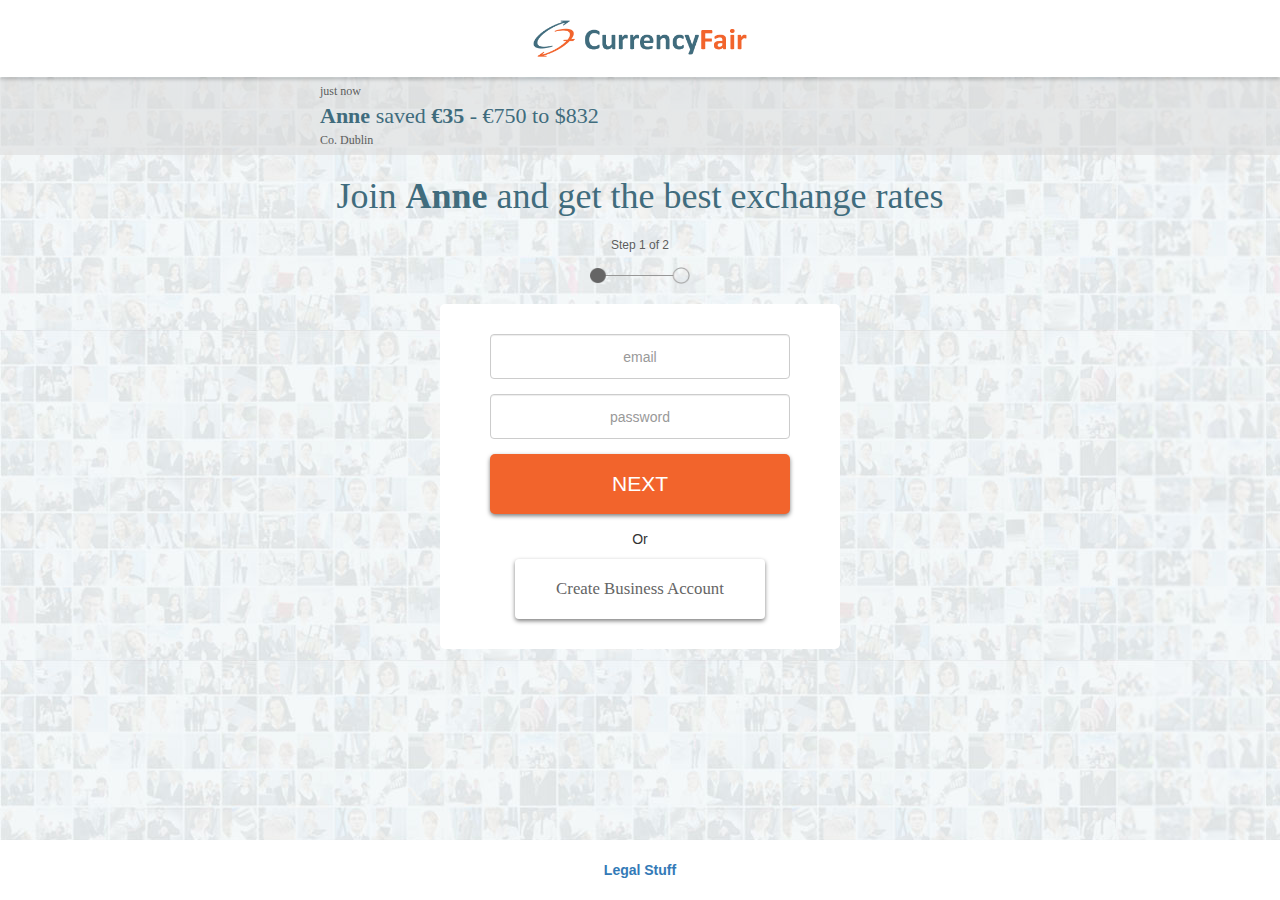
==== page2.html @ f77fafbd "added people collage for Destop BG, added page2.html" ====
<!DOCTYPE html>
<html>
	<head>
		<meta charset="utf-8">
		<meta http-equiv="X-UA-Compatible" content="IE=edge">
		<meta name="viewport" content="width=device-width, initial-scale=1">

		<link rel="stylesheet" type="text/css" href="css/bootstrap.css">
		<link rel="stylesheet" type="text/css" href="css/styles.css">

		<title>Design Challenge</title>

	</head>
	<body>
		<div class="wrapper">
				
			
			<nav class="navbar-default navbar-fixed-top text-center">
				<img src="img/cf-logo.png" height="37">
			</nav>

			<div class="ticker-holder">
				<div class="ticker">
					<p class="ticker-sub">just now</p>
					<p class="ticker-main"><strong>Anne</strong> saved <strong>€35</strong> - €750 to $832</p>
					<p class="ticker-sub">Co. Dublin</p>
				</div>
			</div>


			<div class="headline-holder text-center">
				<h2 class="headline">Join <strong>Anne</strong> and get the best exchange rates</h2>
			</div>


			<div class="page-step-holder text-center">
				<p class="page-step-text">Step 1 of 2</p>
				<img src="img/steps1.png" width=100>
			</div>


			<form class="userform">
				<div class="form-group">
					<input type="email" name="useremail" class="form-control" placeholder="email">
				</div>

				<div class="form-group">
					<input type="password" name="userepass" class="form-control" placeholder="password">
				</div>

				<div class="form-group text-center">
					<button type="submit" class="btn btn-submit">NEXT</button>
				</div>
				
				<div class="text-center">
					<p>Or</p>
				</div>

				<div class="text-center bus-account-holder">
					<button class="btn business-account">Create Business Account</button>
				</div>
				
			</form>

			
		
		</div>


		<footer class="footer text-center">
			<p><a href="#">Legal Stuff</a></p>
		</footer>




	</body>
</html>
---- css/styles.css ----
html {
  position: relative;
  min-height: 100%;
}
body {
  /* Margin bottom by footer height */
  margin-bottom: 60px;
}




.navbar-default {
	padding:20px 0;
	background: #FFFFFF;
	box-shadow: 0px 2px 4px 0px rgba(0,0,0,0.23);
}

.wrapper {
	min-height: calc(100vh - 78px - 60px);
	margin-top: 78px;
}

/* Rectangle: */
.ticker-holder {
	height:77px;
	padding:5px;
	padding-left:15px;
	margin:0;
	background: rgba(215,215,215,0.50);
	font-family: Calibri-Bold;
	font-size: 22px;
	color: #406C7D;
}

.ticker {
	max-width:650px;
	margin:auto;
}

.ticker-main {
	margin:0;
}

.ticker-sub {
	font-family: Calibri;
	font-size: 12px;
	color: #5C5D5D;
	margin:0;
}


.headline-holder {
	margin:20px;
}


.headline {
	font-family: Calibri;
	font-size: 36px;
	color: #406C7D;
	line-height: 42px;
	font-weight: 300
}

.page-step-text {
	font-size: 12px;
	color: #5C5D5D;
}


.userform	{
	margin-top:30px;
	width:100%;
	padding:10px;
	padding-bottom: 45px;
	max-width:400px;
	margin:auto;

}

.form-control {
	text-align:center;
	height:45px;
	max-width:300px;
	margin:auto;
}

.btn-submit {
	width:100%;
	margin:auto;
	max-width:300px;
	height:60px;
	color:white;
	background: #F2642C;
	box-shadow: 0px 2px 4px 0px rgba(0,0,0,0.50);
	border-radius: 5px;
	font-size:1.5em;
	font-weight:300;
}


.bus-account-holder {
	/*padding-bottom:45px;*/
}



.business-account {
	background: #FFFFFF;
	width:250px;
	height:60px;
	box-shadow: 0px 2px 4px 0px rgba(0,0,0,0.50);
	border-radius: 5px 5px 5px 0px 5px;
	/* Create Business Acco: */
	font-family: Calibri;
	font-size: 22px;
	color: #656565;
	font-size:1.2em;
}

.footer {
  position: absolute;
  bottom: 0;
  width: 100%;
  /* Set the fixed height of the footer here */
  height: 60px;
  background-color: #EEF2F3;
}

.footer p {
	line-height: 60px
}


.footer a {
	font-weight: 700
}




/* Small devices (tablets, 768px and up) */
@media (min-width: 768px) {
	body {
	  background: url('../img/people.jpg')
	}

	.footer {
		background-color: white
	}

	.userform {
    background-color: white;
    padding: 30px;
    margin: 20px auto;
    border-radius: 5px;
	}


}
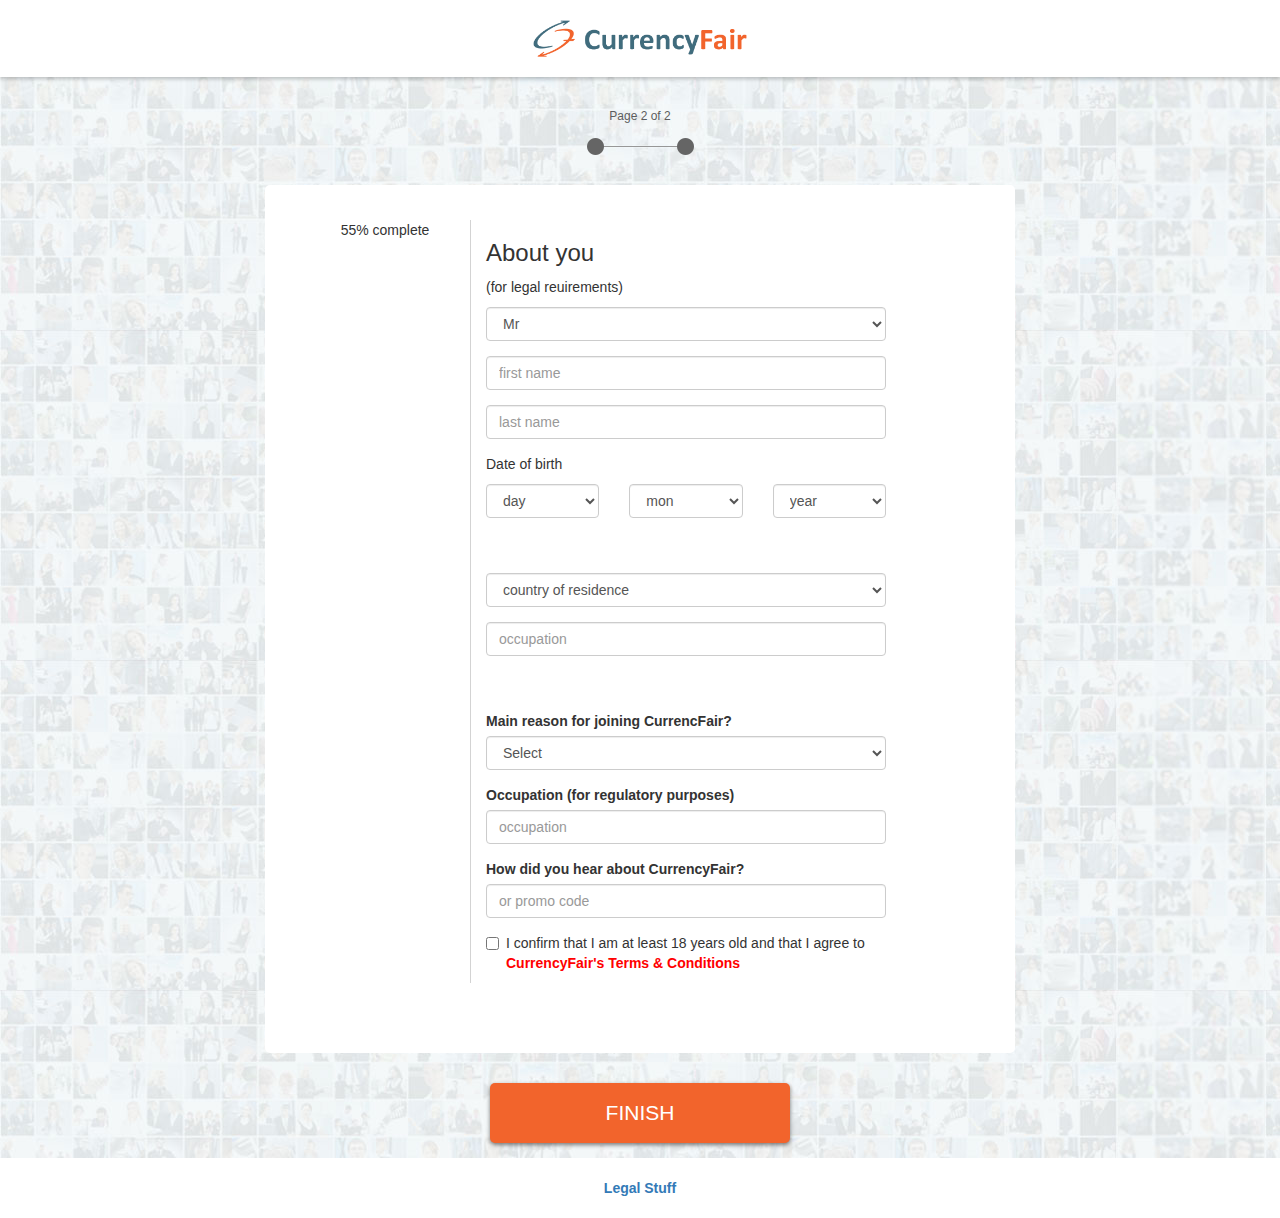
==== commit ef3a1b14: "added steps2 logo, layout on desktop for page2 looks good. maybe some copy at the top to encourage c" ====
--- a/page2.html
+++ b/page2.html
@@ -18,49 +18,158 @@
 			<nav class="navbar-default navbar-fixed-top text-center">
 				<img src="img/cf-logo.png" height="37">
 			</nav>
+<!-- 
+			<div class="row text-center" style="margin-top:110px">
+				<div class="col-xs-12">
+					<h4>You're almost there, we just need a little more info (pesky legal requirements)</h4>
+				</div>
+			</div> -->
 
-			<div class="ticker-holder">
+<!-- 			<div class="ticker-holder">
 				<div class="ticker">
 					<p class="ticker-sub">just now</p>
 					<p class="ticker-main"><strong>Anne</strong> saved <strong>€35</strong> - €750 to $832</p>
 					<p class="ticker-sub">Co. Dublin</p>
 				</div>
+			</div> -->
+
+			<div class="container">
+				<div class="row" style="margin-top:30px">
+					<div class="col-xs-12 text-center">
+						<p class="page-step-text">Page 2 of 2</p>
+						<img src="img/steps2.png">
+					</div>
+				</div>
+
+				<div class="row page2-row" class="">
+					<div class="col-xs-3 text-center">
+						<p class="completion">55% complete</p>
+					</div>
+					<div class="col-xs-9 form-col">
+						<h3>About you</h3>
+						<p>(for legal reuirements)</p>
+						<form class="form2">
+							<fieldset>
+								<div class="form-group">
+									<select class="form-control">
+										<option>Mr</option>
+										<option>Ms</option>
+										<option>Mrs</option>
+										<option>Miss</option>
+									</select>
+								</div>
+
+								<div class="form-group">
+									<input type="text" name="user-firstname" class="form-control" placeholder="first name">
+								</div>
+
+								<div class="form-group">
+									<input type="text" name="user-lastname" class="form-control" placeholder="last name">
+								</div>
+
+								<!-- <div class="form-group">
+									<input type="text" name="user-dob" class="form-control" placeholder="date of birth dd/mm/yyyy">
+								</div> -->
+
+								<div class="row form-group">
+								<p style="margin-left:15px">Date of birth</p>
+									<div class="col-xs-4">
+											<select class="form-control">
+												<option disabled selected>day</option>
+												<option>1</option>
+												<option>2</option>
+											</select>
+										</label>
+									</div>
+									<div class="col-xs-4">
+										<select class="form-control">
+											<option disabled selected>mon</option>
+											<option>Jan</option>
+											<option>Feb</option>
+										</select>
+									</div>
+									<div class="col-xs-4">
+										<select class="form-control">
+											<option disabled selected>year</option>
+											<option>1987</option>
+											<option>1988</option>
+										</select>
+									</div>
+								</div>
+							</fieldset>
+
+							<div class="form-spacer">
+							</div>
+
+							<fieldset>
+								<div class="form-group">
+									<select class="form-control">
+										<option disabled selected>country of residence</option>
+										<option>Ireland</option>
+										<option>United Kingdom</option>
+										<option>Etc</option>
+									</select>
+								</div>
+
+								<div class="form-group">
+									<input type="text" name="user-occupation" class="form-control" placeholder="occupation">
+								</div>
+							</fieldset>
+
+
+
+							<div class="form-spacer">
+							</div>
+
+							<fieldset>
+								<div class="form-group">
+								<label>Main reason for joining CurrencFair?</label>
+									<select class="form-control">
+										<option disabled selected>Select</option>
+										<option>a</option>
+										<option>b</option>
+										<option>Etc</option>
+									</select>
+								</div>
+
+								<div class="form-group">
+									<label>Occupation (for regulatory purposes)</label>
+									<input type="text" name="user-occupation" class="form-control" placeholder="occupation">
+								</div>
+
+								<div class="form-group">
+									<label>How did you hear about CurrencyFair?</label>
+									<input type="text" name="user-occupation" class="form-control" placeholder="or promo code">
+								</div>
+
+								<div class="checkbox">
+								  <label>
+								    <input type="checkbox" value="">
+								    	I confirm that I am at least 18 years old and that I agree to <a href="#" style="color:red;font-weight: bolder;">CurrencyFair's Terms & Conditions</a>
+								  </label>
+								</div>
+
+							</fieldset>
+							
+							
+						</form>
+
+
+					</div>
+				</div>
+
+				<div class="row">
+					<div class="form-group text-center">
+								<button type="submit" class="btn btn-submit">FINISH</button>
+							</div>
+				</div>
+
+
+
 			</div>
 
 
-			<div class="headline-holder text-center">
-				<h2 class="headline">Join <strong>Anne</strong> and get the best exchange rates</h2>
-			</div>
 
-
-			<div class="page-step-holder text-center">
-				<p class="page-step-text">Step 1 of 2</p>
-				<img src="img/steps1.png" width=100>
-			</div>
-
-
-			<form class="userform">
-				<div class="form-group">
-					<input type="email" name="useremail" class="form-control" placeholder="email">
-				</div>
-
-				<div class="form-group">
-					<input type="password" name="userepass" class="form-control" placeholder="password">
-				</div>
-
-				<div class="form-group text-center">
-					<button type="submit" class="btn btn-submit">NEXT</button>
-				</div>
-				
-				<div class="text-center">
-					<p>Or</p>
-				</div>
-
-				<div class="text-center bus-account-holder">
-					<button class="btn business-account">Create Business Account</button>
-				</div>
-				
-			</form>
 
 			
 		
@@ -68,7 +177,7 @@
 
 
 		<footer class="footer text-center">
-			<p><a href="#">Legal Stuff</a></p>
+			<p><a href="/">Legal Stuff</a></p>
 		</footer>
 
 
--- a/css/styles.css
+++ b/css/styles.css
@@ -81,7 +81,7 @@
 
 }
 
-.form-control {
+.userform .form-control {
 	text-align:center;
 	height:45px;
 	max-width:300px;
@@ -131,7 +131,8 @@
 }
 
 .footer p {
-	line-height: 60px
+	line-height: 60px;
+	margin:0;
 }
 
 
@@ -139,6 +140,25 @@
 	font-weight: 700
 }
 
+
+.form-col {
+	border-left: 1px solid lightgrey;
+	margin-bottom:35px;
+}
+
+
+.form2 {
+	max-width: 400px;
+}
+
+.form-spacer {
+	height:40px;
+}
+
+.page2-row {
+	max-width: 750px;
+	margin: 30px auto;
+}
 
 
 
@@ -160,16 +180,23 @@
 	}
 
 
-}
-
-
-
-
-
-
-
-
-
-
-
-
+	.page2-row {
+    background: white;
+    border-radius: 5px;
+		padding: 35px;
+	}
+
+
+}
+
+
+
+
+
+
+
+
+
+
+
+
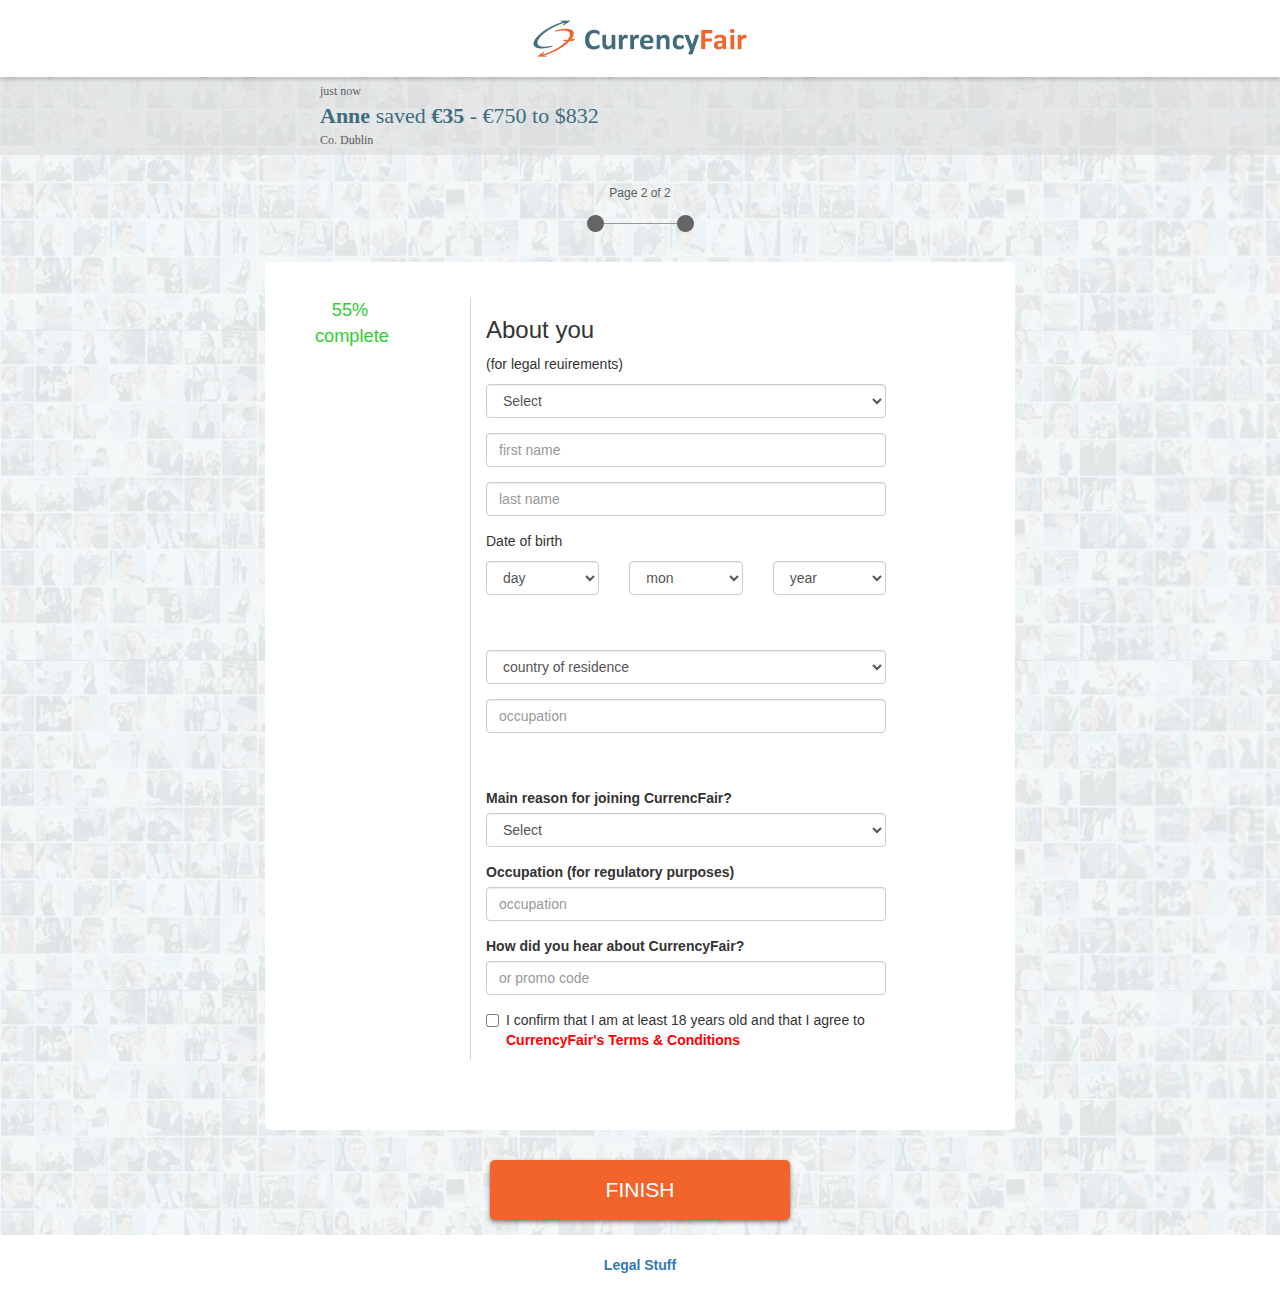
==== commit 03a0ae4f: "added jquery, got affix working-ish" ====
--- a/page2.html
+++ b/page2.html
@@ -9,6 +9,29 @@
 		<link rel="stylesheet" type="text/css" href="css/styles.css">
 
 		<title>Design Challenge</title>
+
+		<script src="js/jquery-3.1.1.min.js"></script>
+		<script src="js/bootstrap.min.js"></script>
+
+		<script type="text/javascript">
+
+		$( document ).ready(function() {
+		    console.log( "ready!" );
+		    $('#completion').affix({
+			  offset: {
+			    top: function () {
+			    	return (this.top = $('#completion').offset().top - $(".navbar-default").height()*2)
+			    },
+			    bottom: function () {
+			      return (this.bottom = $('.footer').outerHeight(true))
+			    }
+			  }
+			})
+		});
+
+
+
+		</script>
 
 	</head>
 	<body>
@@ -25,13 +48,13 @@
 				</div>
 			</div> -->
 
-<!-- 			<div class="ticker-holder">
+			<div class="ticker-holder">
 				<div class="ticker">
 					<p class="ticker-sub">just now</p>
 					<p class="ticker-main"><strong>Anne</strong> saved <strong>€35</strong> - €750 to $832</p>
 					<p class="ticker-sub">Co. Dublin</p>
 				</div>
-			</div> -->
+			</div>
 
 			<div class="container">
 				<div class="row" style="margin-top:30px">
@@ -42,8 +65,8 @@
 				</div>
 
 				<div class="row page2-row" class="">
-					<div class="col-xs-3 text-center">
-						<p class="completion">55% complete</p>
+					<div class="col-xs-3 text-center" style="min-width: 80px">
+						<p id="completion">55% complete</p>
 					</div>
 					<div class="col-xs-9 form-col">
 						<h3>About you</h3>
@@ -52,6 +75,7 @@
 							<fieldset>
 								<div class="form-group">
 									<select class="form-control">
+										<option selected disabled>Select</option>
 										<option>Mr</option>
 										<option>Ms</option>
 										<option>Mrs</option>
--- a/css/styles.css
+++ b/css/styles.css
@@ -160,6 +160,27 @@
 	margin: 30px auto;
 }
 
+#completion {
+	max-width:70px;
+	/*margin:auto;*/
+	font-weight: 400;
+	color:limegreen;
+	font-size:1.3em;
+}
+
+.affix {
+  top:100px;
+  /*margin-left:24px;*/
+  transition: all 1s ease;
+}
+
+.affix-top {
+
+}
+
+.affix-bottom {
+
+}
 
 
 /* Small devices (tablets, 768px and up) */
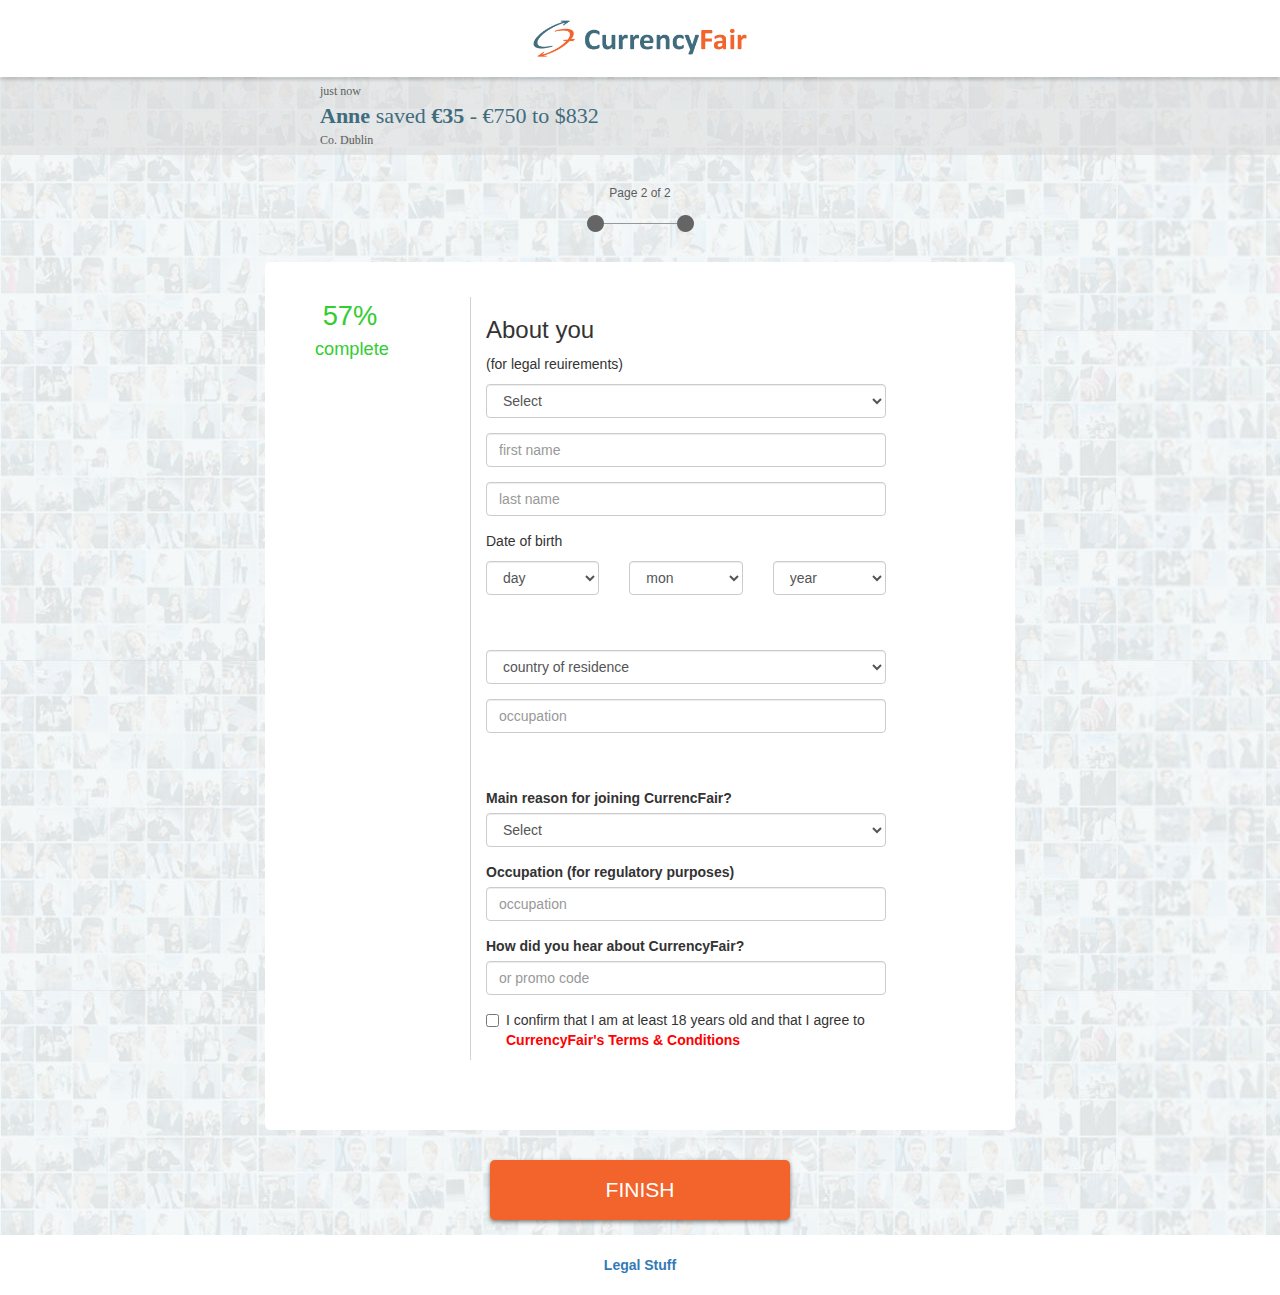
==== commit bc0c0b69: "updated compeltion to update on select change inputs" ====
--- a/page2.html
+++ b/page2.html
@@ -27,6 +27,35 @@
 			    }
 			  }
 			})
+		    var elements = 0,
+		    		completion = 57;
+		     $('.form2 select').each(function() {
+				   var elem = $(this);
+
+				   elements++;
+
+				   // Save current value of element
+				   elem.data('oldVal', elem.val());
+
+				   // Look for changes in the value
+				   elem.bind("propertychange change click keyup input paste", function(event){
+				      // If value has changed...
+				      if (elem.data('oldVal') != elem.val()) {
+				       // Updated stored value
+				       elem.data('oldVal', elem.val());
+
+				       // Do action
+				       // console.log(elem.val())
+				       completion+=7
+				       console.log(completion)
+				       $('#completion span').text(completion +"%")
+				     }
+				   });
+				 });
+
+
+		     console.log(elements)
+
 		});
 
 
@@ -66,7 +95,7 @@
 
 				<div class="row page2-row" class="">
 					<div class="col-xs-3 text-center" style="min-width: 80px">
-						<p id="completion">55% complete</p>
+						<p id="completion"><span>57%</span></br>complete</p>
 					</div>
 					<div class="col-xs-9 form-col">
 						<h3>About you</h3>
--- a/css/styles.css
+++ b/css/styles.css
@@ -168,6 +168,10 @@
 	font-size:1.3em;
 }
 
+#completion span {
+	font-size:1.5em;
+}
+
 .affix {
   top:100px;
   /*margin-left:24px;*/
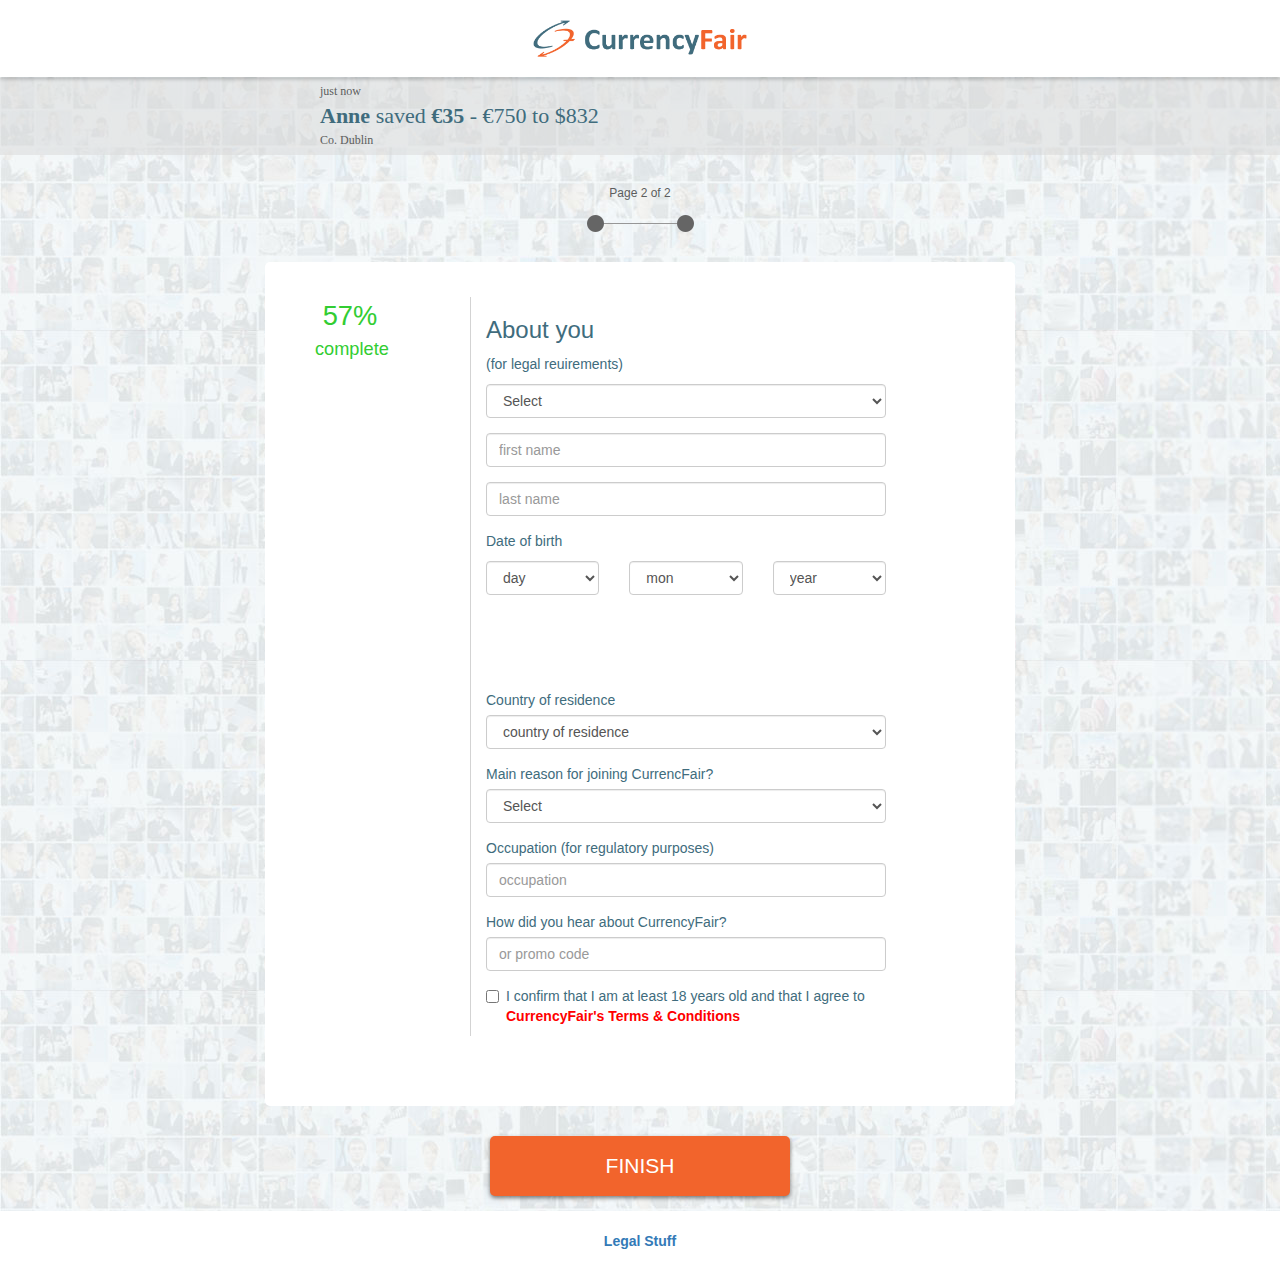
==== commit bdeaec72: "added images, updated page2 and styles" ====
--- a/page2.html
+++ b/page2.html
@@ -16,7 +16,7 @@
 		<script type="text/javascript">
 
 		$( document ).ready(function() {
-		    console.log( "ready!" );
+		    // console.log( "ready!" );
 		    $('#completion').affix({
 			  offset: {
 			    top: function () {
@@ -27,34 +27,48 @@
 			    }
 			  }
 			})
-		    var elements = 0,
-		    		completion = 57;
-		     $('.form2 select').each(function() {
-				   var elem = $(this);
-
-				   elements++;
-
-				   // Save current value of element
-				   elem.data('oldVal', elem.val());
-
-				   // Look for changes in the value
-				   elem.bind("propertychange change click keyup input paste", function(event){
-				      // If value has changed...
-				      if (elem.data('oldVal') != elem.val()) {
-				       // Updated stored value
-				       elem.data('oldVal', elem.val());
-
-				       // Do action
-				       // console.log(elem.val())
-				       completion+=7
-				       console.log(completion)
-				       $('#completion span').text(completion +"%")
-				     }
-				   });
-				 });
-
-
-		     console.log(elements)
+
+		  var updateCompletion = function(val){
+		  	var el = $('#completion span');
+		  	var num = el.text();
+		  	num = num.replace("%","");
+		  	var dif = val-num;
+
+
+		  	for (var i = dif; i >= 0; i--) {
+		  			num++
+			  		el.text(num+"%")
+		  		
+		  	}
+
+		  }
+
+	    var elements = 0,
+	    		completion = 57;
+	     $('.form2 select').each(function() {
+			   var elem = $(this);
+
+			   elements++;
+
+			   // Save current value of element
+			   elem.data('oldVal', elem.val());
+
+			   // Look for changes in the value
+			   elem.bind("propertychange change click keyup input paste", function(event){
+			      // If value has changed...
+			      if (elem.data('oldVal') != elem.val()) {
+			       // Updated stored value
+			       elem.data('oldVal', elem.val());
+
+			       // Do action
+			       // console.log(elem.val())
+			       completion+=7
+			       // console.log(completion);
+			       updateCompletion(completion)
+			       // $('#completion span').text(completion +"%")
+			     }
+			   });
+			 });
 
 		});
 
@@ -98,8 +112,8 @@
 						<p id="completion"><span>57%</span></br>complete</p>
 					</div>
 					<div class="col-xs-9 form-col">
-						<h3>About you</h3>
-						<p>(for legal reuirements)</p>
+						<h3 class="form-text">About you</h3>
+						<p class="form-text">(for legal reuirements)</p>
 						<form class="form2">
 							<fieldset>
 								<div class="form-group">
@@ -125,7 +139,7 @@
 								</div> -->
 
 								<div class="row form-group">
-								<p style="margin-left:15px">Date of birth</p>
+								<p style="margin-left:15px" class="form-text">Date of birth</p>
 									<div class="col-xs-4">
 											<select class="form-control">
 												<option disabled selected>day</option>
@@ -154,8 +168,14 @@
 							<div class="form-spacer">
 							</div>
 
+
+
+							<div class="form-spacer">
+							</div>
+
 							<fieldset>
 								<div class="form-group">
+									<label class="form-text">Country of residence</label>
 									<select class="form-control">
 										<option disabled selected>country of residence</option>
 										<option>Ireland</option>
@@ -163,20 +183,8 @@
 										<option>Etc</option>
 									</select>
 								</div>
-
-								<div class="form-group">
-									<input type="text" name="user-occupation" class="form-control" placeholder="occupation">
-								</div>
-							</fieldset>
-
-
-
-							<div class="form-spacer">
-							</div>
-
-							<fieldset>
-								<div class="form-group">
-								<label>Main reason for joining CurrencFair?</label>
+								<div class="form-group">
+								<label class="form-text">Main reason for joining CurrencFair?</label>
 									<select class="form-control">
 										<option disabled selected>Select</option>
 										<option>a</option>
@@ -186,12 +194,12 @@
 								</div>
 
 								<div class="form-group">
-									<label>Occupation (for regulatory purposes)</label>
+									<label class="form-text">Occupation (for regulatory purposes)</label>
 									<input type="text" name="user-occupation" class="form-control" placeholder="occupation">
 								</div>
 
 								<div class="form-group">
-									<label>How did you hear about CurrencyFair?</label>
+									<label class="form-text">How did you hear about CurrencyFair?</label>
 									<input type="text" name="user-occupation" class="form-control" placeholder="or promo code">
 								</div>
 
--- a/css/styles.css
+++ b/css/styles.css
@@ -9,7 +9,7 @@
   margin-bottom: 60px;
 }
 
-
+/*blue: #406C7D*/
 
 
 .navbar-default {
@@ -149,6 +149,12 @@
 
 .form2 {
 	max-width: 400px;
+	color: #406C7D;
+}
+
+.form-text {
+	color:#406C7D;
+	font-weight:400;
 }
 
 .form-spacer {
